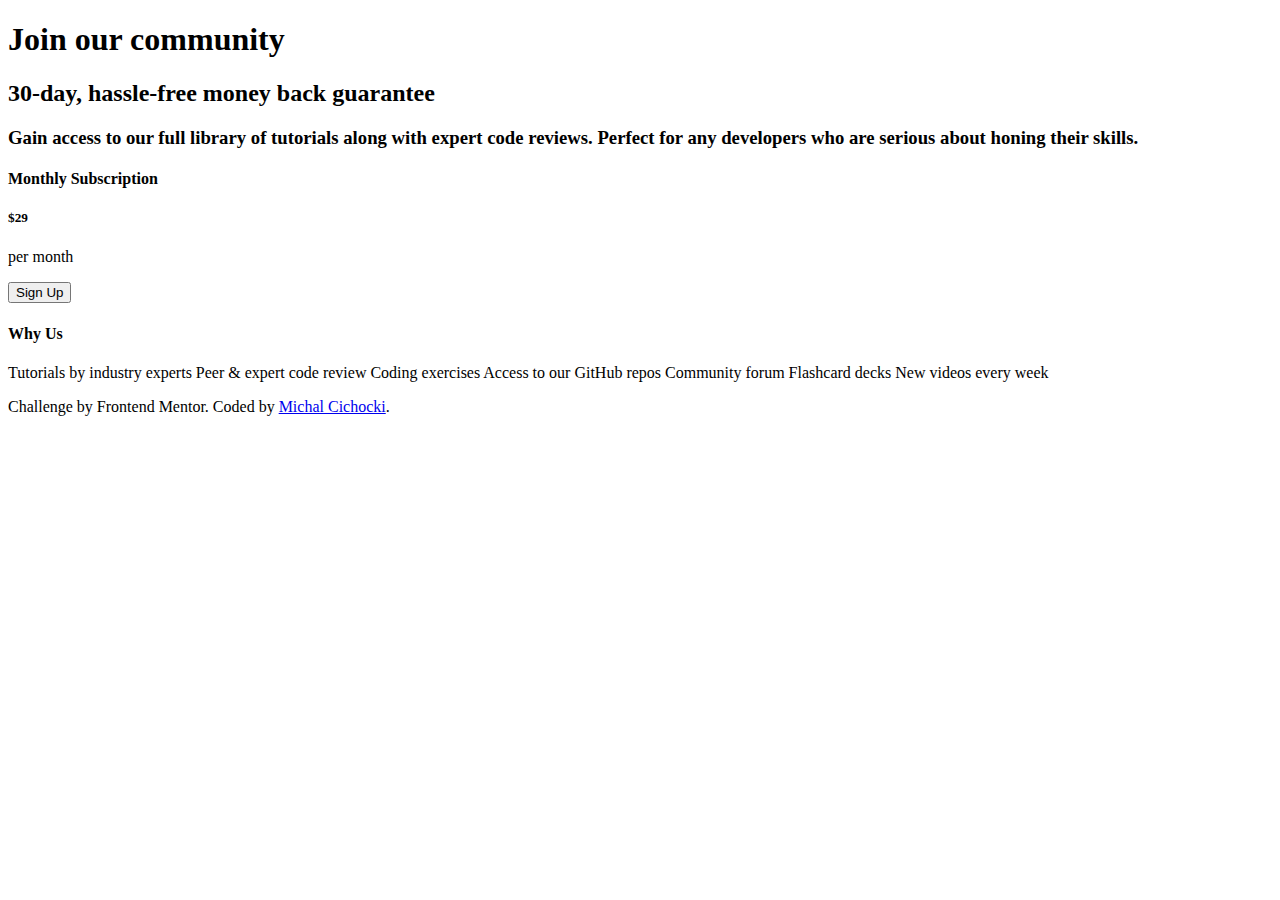
==== index.html @ af33cbd5 "try" ====
<!DOCTYPE html>
<html lang="en">

<head>
    <meta charset="UTF-8" />
    <meta lang="en" />
    <meta name="description" content="X" />
    <meta name="keywords" content="X" />
    <meta name="author" content="X" />
    <meta name="viewport" content="width=device-width, initial-scale=1.0" />
    <meta name="robots" content="nofollow" />
    <meta http-equiv=”pragma” content=”no-cache” />
    <title>Single Price Landing Page</title>
    <link rel="stylesheet" type="text/css" href="style-single-price-grid.css">
    <link href="https://fonts.googleapis.com/css2?family=Karla&display=swap" rel="stylesheet">

</head>

<body>
    <div class="profile-card">
        <div class="header">
            <h1> Join our community</h1>
            <h2>30-day, hassle-free money back guarantee</h2>
            <h3>Gain access to our full library of tutorials along with expert code reviews. Perfect for any developers who are serious about honing their skills.</h3>
        </div>

        <div class="box-1">
            <h4>Monthly Subscription</h4>
            <h5>$29</h5>
            <p class="month">per month</p>
            <p class="accessFull access for less than $1 a day"></p>
            <button class="signup">Sign Up</button>
        </div>
        <div class="box-2">
            <h4>Why Us</h4>
            <p>Tutorials by industry experts Peer & expert code review Coding exercises Access to our GitHub repos Community forum Flashcard decks New videos every week</p>

        </div>


    </div>
    <footer class="footer"> Challenge by Frontend Mentor. Coded by <a href="https://github.com/michalcichocki/">Michal Cichocki</a>.</footer>


</body>

</html>
---- style-single-price-grid.css ----
.weak {
    background-color: red;
    width: 100px;
}
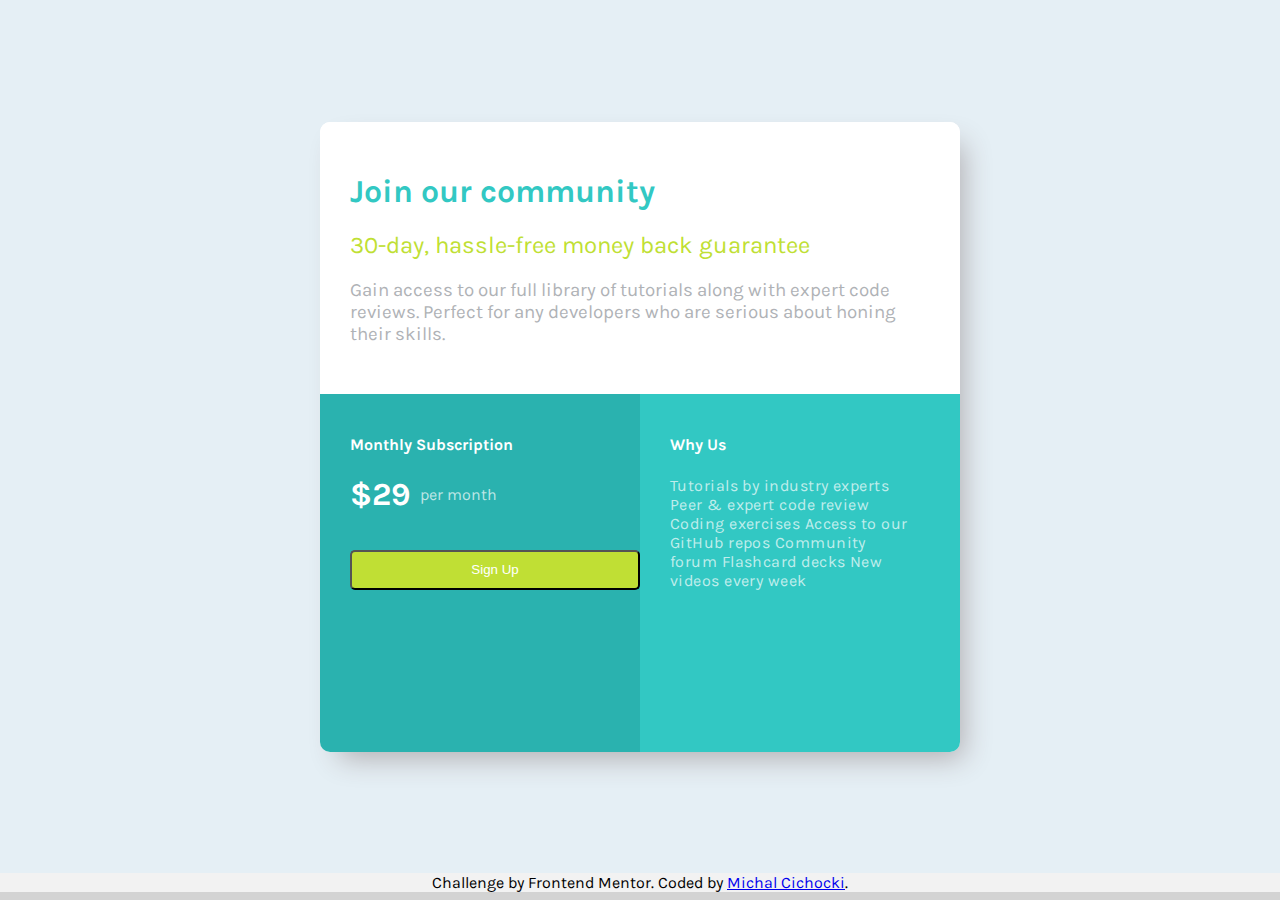
==== commit 1f3727c7: "try2" ====
--- a/index.html
+++ b/index.html
@@ -17,29 +17,34 @@
 </head>
 
 <body>
-    <div class="profile-card">
-        <div class="header">
-            <h1> Join our community</h1>
-            <h2>30-day, hassle-free money back guarantee</h2>
-            <h3>Gain access to our full library of tutorials along with expert code reviews. Perfect for any developers who are serious about honing their skills.</h3>
-        </div>
+    <div class="fill">
+        <div class="profile-card">
+            <div class="header">
+                <h1> Join our community</h1>
+                <h2>30-day, hassle-free money back guarantee</h2>
+                <h3>Gain access to our full library of tutorials along with expert code reviews. Perfect for any developers who are serious about honing their skills.</h3>
+            </div>
 
-        <div class="box-1">
-            <h4>Monthly Subscription</h4>
-            <h5>$29</h5>
-            <p class="month">per month</p>
-            <p class="accessFull access for less than $1 a day"></p>
-            <button class="signup">Sign Up</button>
-        </div>
-        <div class="box-2">
-            <h4>Why Us</h4>
-            <p>Tutorials by industry experts Peer & expert code review Coding exercises Access to our GitHub repos Community forum Flashcard decks New videos every week</p>
+            <div class="box-1">
+                <h4>Monthly Subscription</h4>
+                <h5>$29</h5>
+                <p class="month">per month</p>
+
+                <p class="access" Full access for less than $1 a day></p>
+
+                <button class="signup ">Sign Up</button>
+            </div>
+            <div class="box-2 ">
+                <h4>Why Us</h4>
+                <p>Tutorials by industry experts Peer & expert code review Coding exercises Access to our GitHub repos Community forum Flashcard decks New videos every week</p>
+
+            </div>
 
         </div>
 
 
     </div>
-    <footer class="footer"> Challenge by Frontend Mentor. Coded by <a href="https://github.com/michalcichocki/">Michal Cichocki</a>.</footer>
+    <footer class="footer "> Challenge by Frontend Mentor. Coded by <a href="https://github.com/michalcichocki/ ">Michal Cichocki</a>.</footer>
 
 
 </body>
--- a/style-single-price-grid.css
+++ b/style-single-price-grid.css
@@ -1,4 +1,126 @@
-.weak {
-    background-color: red;
-    width: 100px;
+body {
+    font-family: "Karla", sans-serif;
+    font-size: 16px;
+    background-color: lightgray;
+    height: 100vh;
+    padding: 0;
+    margin: 0;
+}
+
+.fill {
+    background-color: hsl(204, 43%, 93%);
+    display: grid;
+    justify-content: center;
+    align-self: center;
+    height: 97vh;
+    margin: 0;
+    padding: 0;
+}
+
+.profile-card {
+    background-color: rgb(255, 255, 255);
+    width: 50vw;
+    height: 70vh;
+    border-radius: 10px;
+    grid-area: top;
+    display: grid;
+    grid-template-columns: 1fr 1fr;
+    grid-template-rows: repeat(3, 1fr);
+    grid-template-areas: "header header" "box1 box2" "box1 box2";
+    box-shadow: 11px 14px 29px -8px rgba(176, 173, 176, 1);
+}
+
+.header {
+    background-color: rgb(255, 255, 255);
+    grid-column: header;
+    padding: 30px;
+    border-radius: 10px 10px 0px 0px;
+}
+
+.box-1 {
+    background-color: hsl(179, 62%, 43%);
+    grid-area: box1;
+    border-radius: 0px 0px 0px 10px;
+}
+
+.box-2 {
+    background-color: hsl(178, 60%, 49%);
+    grid-area: box2;
+    border-radius: 0px 0px 10px 0px;
+}
+
+.signup {
+    background-color: hsl(71, 73%, 54%);
+    color: white;
+}
+
+.footer {
+    background-color: hsla(0, 0%, 100%, 0.7);
+    text-align: center;
+}
+
+h1 {
+    color: hsl(178, 60%, 49%);
+    font-weight: bold;
+}
+
+h2 {
+    color: hsl(71, 73%, 54%);
+    font-weight: 400;
+}
+
+h3 {
+    color: hsl(217, 5%, 70%);
+    font-weight: 400;
+}
+
+h4 {
+    color: white;
+    padding: 20px 30px 0px 30px;
+}
+
+h5 {
+    color: white;
+    font-weight: 700;
+}
+
+p {
+    color: hsla(0, 0%, 100%, 0.7)
+}
+
+.box-2>p {
+    text-align: left;
+    padding: 0px 50px 0px 30px;
+    font-size: 16px;
+    letter-spacing: 0.028rem;
+}
+
+.box-1>h5 {
+    font-size: 32px;
+    margin: 0px 50px 0px 30px;
+}
+
+.box-1>p {
+    position: relative;
+    margin-top: -28px;
+    margin-left: 100px;
+    border-radius: 50px 20px;
+}
+
+p.access {
+    color: hsla(0, 0%, 100%, 0.7);
+    margin-top: -50px;
+    margin-left: auto;
+}
+
+.signup {
+    position: absolute;
+    width: 290px;
+    height: 40px;
+    margin-top: 80px;
+    margin-left: 30px;
+    border-radius: 5px;
+}
+
+
 }